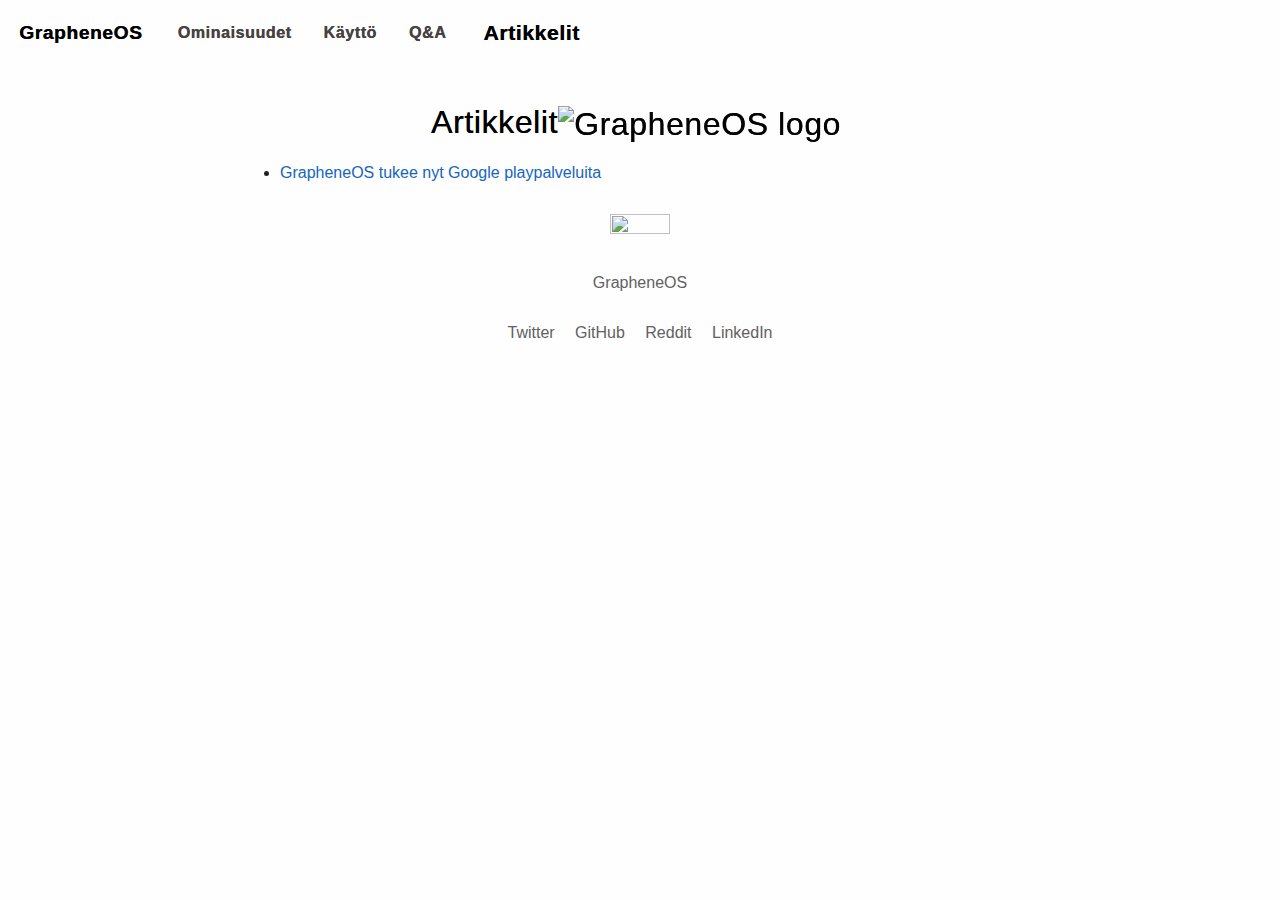
==== artikkelit.html @ 68c35b5b "Lisää 'Artikkelit'" ====
<!DOCTYPE html>
<html lang="fi">
<head>
    <link href="main.css" rel="stylesheet"/>
    <link rel="alternate" hreflang="fi" href="http://shepherd115.github.io/Jep/artikkelit.html"/>
    <meta name="viewport" content="width=device-width, initial-scale=1"/>
    <meta charset="UTF-8"/>
    <meta name="author" content="Shepherd"/>
    <title>GrapheneOS Tieto | Artikkelit</title>
    <meta http-equiv="Content-Security-Policy" content="default-src 'self'">
    <meta name="description" content="Suomalaista GrapheneOS tietoa | Artikkelit"/>
    <meta property="og:image" content="https://grapheneos.org/opengraph.png"/>
    <meta property="og:image:width" content="512"/>
    <meta property="og:image:height" content="512"/>
    <meta property="og:image:alt" content="GrapheneOS logo"/>
    <meta property="og:site_name" content="GrapheneOS"/>
    <meta property="og:type" content="website"/>
    <meta property="og:title" content="Suomalaista GrapheneOS tietoa"/>
    <meta property="og:url" content="https://shepherd115.github.io/jep/artikkelit.html"/>
    <link rel="canonical" href="https://shepherd115.github.io/Jep/artikkelit.html"/>
    <link rel="icon" href="favicon.ico"/>
    <link rel="icon" sizes="any" type="image/svg+xml" href="favicon.svg"/>
    <link rel="mask-icon" href="mask-icon.svg" color="#1a1a1a"/>
    <link rel="apple-touch-icon" href="apple-touch-icon.png"/>
</head>
<body>

    <header>
      <nav id="navigointi">
        <ul>
          <li><a href="index.html">GrapheneOS</a></li>
          <li><a href="features.html">Ominaisuudet</a></li>
          <li><a href="kautto.html">Käyttö</a></li>
          <li><a href="kysymys.html">Q&A</a></li>
          <li aria-current="page"><a href="artikkelit.html">Artikkelit</a></li>
        </ul>
      </nav>
    </header>

<main>

<h1 id="otsikot">Artikkelit<img id="kuvah" src="mask-icon.svg" alt="GrapheneOS logo"></h1> 

<ul>
  <li><a href="artikkeli-googleplay-ja-grapheneos.html">GrapheneOS tukee nyt Google playpalveluita</a></li>
</ul>

<article>
        <footer>
            <a href="https://shepherd115.github.io/Jep/"><img src="mask-icon.svg" width="512" height="512" alt=""/>GrapheneOS</a>
            <ul id="social">
                <li><a href="https://twitter.com/GrapheneOS">Twitter</a></li>
                <li><a href="https://github.com/GrapheneOS">GitHub</a></li>
                <li><a href="https://reddit.com/r/GrapheneOS">Reddit</a></li>
                <li><a href="https://www.linkedin.com/company/grapheneos/">LinkedIn</a></li>
            </ul>
        </footer>
</article>
</main>
</body>
</html>
---- main.css ----
/* Perus pohja ja ulkönäkö määrittely*/
body {
    display: flex;
    flex-direction: column;
    min-height: 100vh;
    min-height: -webkit-fill-available;
    font-family: Roboto, sans-serif;
    background-color: #252627;
    color: #a9a9b3;
    margin: 0;
    padding: 0;
    overflow-y: scroll;
    background-image: url("mask-icon.svg");
    background-repeat: no-repeat;
    background-position: top;
    background-size: 400px 600px;
}

#valkoinen {
  color: white;
}

#vasenviiva {
  border-left: 3px solid grey;
}

#qaotsikot {
  border-bottom: 3px solid grey;
  text-align: center;
  font-size: 150%;
}

/*Parantaa näkyvyyttyä iPhoneilla*/
html {
    height: -webkit-fill-available;
}

#middlewhite {
  color:white;
  text-align:center;
}

#middlewhite a {
    color:white;
    text-align:center;
}

/*Sivuston järjestys*/
main {
    margin-left: auto;
    margin-right: auto;
    padding: 1em;
    max-width: 832px;
    min-width: 0;
    width: 100%;
    box-sizing: border-box;
    overflow-wrap: break-word;
}

/*Kaikkien linkkien väri normaaliksi ja ilman alaviivaa*/
a {
    color:#1565c0;
    text-decoration:none;
}

/*<code> Pätkät eri fontilla ja värillä*/
code {
    background-color: #424242;
    font-family: "Roboto Mono", monospace;
}

/*Otsikko tekstit keskelle ja valkoiseksi*/
h1 {
  text-align:center;
  color:white;
}

/*Muuntaa linkkien värin ja alleviivaa ne hoverissa*/
a:hover {
    background-color: #252627;
    text-decoration:underline;
}

/*Varmistaa että linkit pysyy valkoisina*/
h1 a, h1 a:visited, h2 a, h2 a:visited, h3 a, h3 a:visited, h4 a, h4 a:visited, h5 a, h5 a:visited, h6 a, h6 a:visited {
    color: white;
}

/*p1 tekstit valkoiseksi ilman alaviivaa*/
p1 {
    color:white;
    text-decoration:none;
}


#ajan-kohtaista {
  text-align:left;
  font-weight: bold;
  border-left:3px solid grey;
  padding:10px;
  margin:5px;
  list-style-type:none;
}

/*Määrittää navigointipalkin ulkonäön*/
#navigointi ul {
    display: flex;
    flex-wrap: nowrap;
    margin: 0;
    overflow-x: auto;
    padding: 0;
    background-color: #252627;
}

#navigointi {
    white-space: nowrap;
}

#navigointi ul li {
    list-style-type: none;
    display: flex;
}

#navigointi ul li a {
    display: flex;
    text-decoration: none;
    padding: 1em;
    align-items: center;
    font-size:100%;
    color:grey;
    letter-spacing: 0.6px;
    text-shadow: 0.3px 0.3px;
    font-weight: 400;
}

#otsikot {
    letter-spacing: 0.6px;
    text-shadow: 0.3px 0.3px;
    font-weight: 400;
}

#navigointi ul li a:visited {
    color: grey;
}

#navigointi ul li[aria-current] {
  font-size:110%;
  color:white;
  background-color:#252627;
}

#navigointi ul li[aria-current] a {
    color: white;
    font-size:110%;
}

h2 {
    letter-spacing: 0.6px;
    text-shadow: 0.3px 0.3px;
    font-weight: 400;
}

#navigointi ul li a:hover {
  font-size:110%;
  color:white;
}
/* Navigointipalkin määrittely loppuu */

/* Sivuston footerin määrittely alkaa */
footer img {
    width: 60px;
    height: auto;
    display: block;
    margin-left: auto;
    margin-right: auto;
}

footer {
    margin-top: auto;
    margin-left: auto;
    margin-right: auto;
    padding: 1em;
    max-width: 800px;
    overflow-wrap: break-word;
    text-align: center;
}

footer a, footer a:visited {
    color: #616161;
}

#social {
    margin-top: 2em;
    padding: 0;
    list-style-type: none;
}

#social li {
    display: inline;
    padding: 0 0.5em;
}
/* Sivuston footer määrittely loppuu */

/* GrapheneOS logon muokkaus alkaa */
#kuvah {
    height: 2rem;
    width: 2rem;
    filter: invert(100);
    vertical-align: middle;
    margin-right: 0.5rem;
}
/* GrapheneOS logon muokkaus loppuu */

@media (prefers-color-scheme: light) {
    body {
        background: #fefefe;
        color: #222;
    }

    #middlewhite {
        color:#222;
        text-align:center;
    }

    #middlewhite a {
        color:#222;
        text-align:center;
    }

    #navigointi ul {
        display: flex;
        flex-wrap: nowrap;
        margin: 0;
        overflow-x: auto;
        padding: 0;
        background-color:#fefefe;
    }
    
    #navigointi {
        white-space: nowrap;
    }
    
    #navigointi ul li {
        list-style-type: none;
        display: flex;
    }
    
    #navigointi ul li a {
        display: flex;
        text-decoration: none;
        padding: 1em;
        align-items: center;
        font-size:100%;
        color:rgb(71, 66, 66);
        font-weight: bold;
    }
    
    #navigointi ul li a:visited {
        color: rgb(71, 66, 66);
    }
    
    #navigointi ul li[aria-current] {
      font-size:110%;
      color:black;
      background-color:#fefefe;
    }
    
    #navigointi ul li[aria-current] a {
        color: black;
        font-size:120%;
    }
    
    #navigointi ul li a:hover {
      font-size:120%;
      color:black;
      background-color: #fefefe;
    }

    h1 {
        color:black;
    }

    a:hover {
        background-color: #fefefe;
        text-decoration:underline;
    }

    a {
        color: #1565c0;
    }

    a:visited {
        color: #1565c0;
    }

    h1 a, h1 a:visited, h2 a, h2 a:visited, h3 a, h3 a:visited, h4 a, h4 a:visited, h5 a, h5 a:visited, h6 a, h6 a:visited {
        color: black;
    }

    code {
        background-color: grey;
        font-family: "Roboto Mono", monospace;
    }

    #valkoinen {
        color: black;
      }

    #kuvah {
        height: 2rem;
        width: 2rem;
        vertical-align: middle;
        margin-right: 0.5rem;
        filter: invert(1%);
    }

}
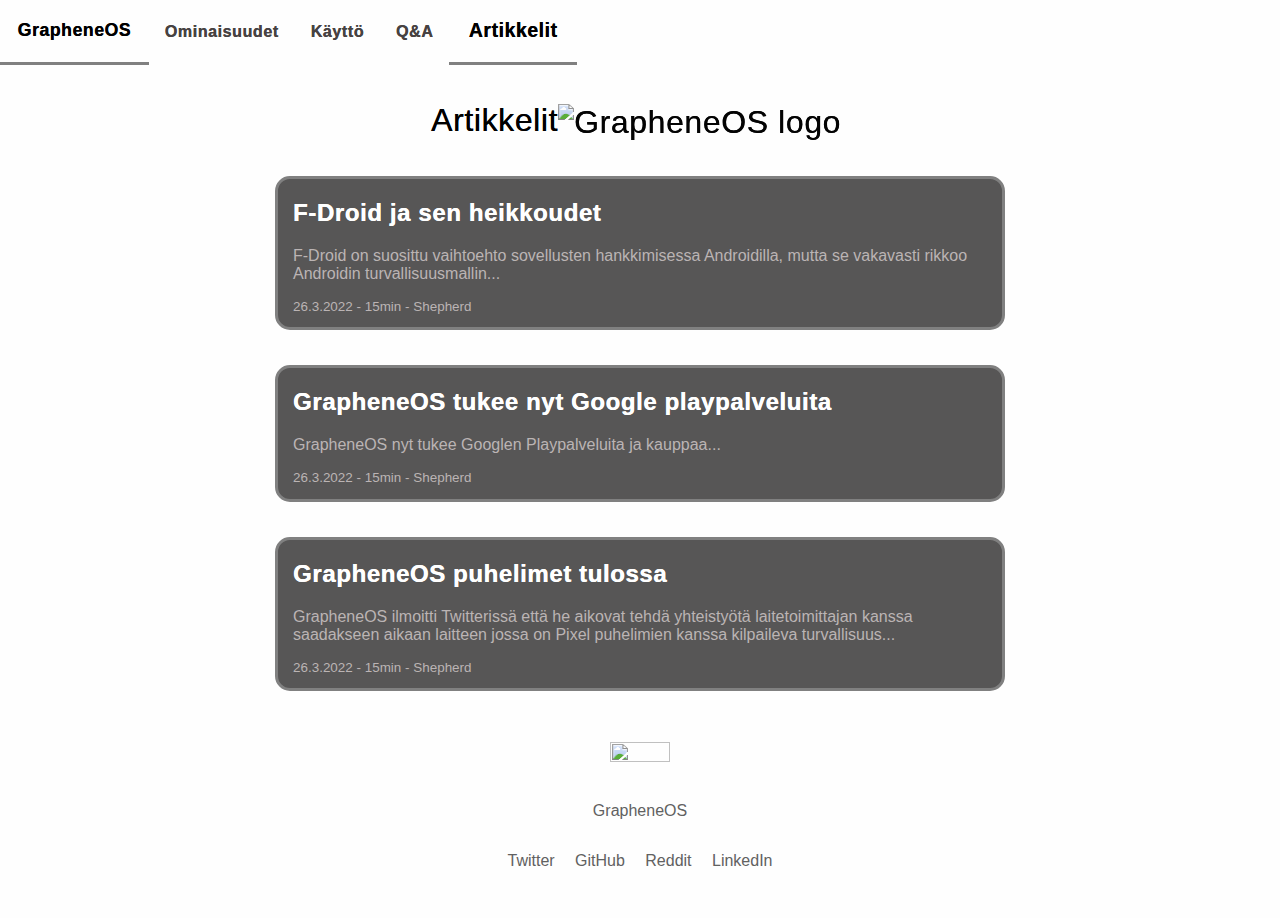
==== commit db3d2502: "Pieniä korjauksia" ====
--- a/artikkelit.html
+++ b/artikkelit.html
@@ -41,9 +41,33 @@
 
 <h1 id="otsikot">Artikkelit<img id="kuvah" src="mask-icon.svg" alt="GrapheneOS logo"></h1> 
 
-<ul>
-  <li><a href="artikkeli-googleplay-ja-grapheneos.html">GrapheneOS tukee nyt Google playpalveluita</a></li>
-</ul>
+<a id="artikkeli-otsikko-A" href="artikkeli-fdroid-heikkoudet.html">
+<section id="artikkeli-otsikko">
+<h2>F-Droid ja sen heikkoudet</h2>
+<p>F-Droid on suosittu vaihtoehto sovellusten hankkimisessa Androidilla, mutta se vakavasti rikkoo
+Androidin turvallisuusmallin...</p>
+<p id="pieni">26.3.2022 - 15min - Shepherd</p>
+</section>
+</a>
+
+<a id="artikkeli-otsikko-A" href="artikkeli-googleplay-ja-grapheneos.html">
+<section id="artikkeli-otsikko">
+<h2>GrapheneOS tukee nyt Google playpalveluita</h2>
+<p>GrapheneOS nyt tukee Googlen Playpalveluita ja kauppaa...</p>
+<p id="pieni">26.3.2022 - 15min - Shepherd</p>
+</section>
+</a>
+
+<a id="artikkeli-otsikko-A" href="">
+<section id="artikkeli-otsikko">
+<h2>GrapheneOS puhelimet tulossa</h2>
+<p>GrapheneOS ilmoitti Twitterissä että he aikovat tehdä yhteistyötä laitetoimittajan kanssa saadakseen aikaan laitteen jossa on
+  Pixel puhelimien kanssa kilpaileva turvallisuus...</p>
+<p id="pieni">26.3.2022 - 15min - Shepherd</p>
+</section>
+</a>
+
+
 
 <article>
         <footer>
--- a/main.css
+++ b/main.css
@@ -151,7 +151,7 @@
 
 #navigointi ul li[aria-current] a {
     color: white;
-    font-size:110%;
+    font-size:110%; 
 }
 
 h2 {
@@ -173,6 +173,12 @@
     display: block;
     margin-left: auto;
     margin-right: auto;
+}
+
+h2 {
+    letter-spacing: 0.6px;
+    text-shadow: 0.3px 0.3px;
+    font-weight: 400;
 }
 
 footer {
@@ -267,13 +273,15 @@
     
     #navigointi ul li[aria-current] a {
         color: black;
-        font-size:120%;
+        font-size:110%;
+        border-bottom: 3px solid grey;
     }
     
     #navigointi ul li a:hover {
-      font-size:120%;
+      font-size:110%;
       color:black;
       background-color: #fefefe;
+      border-bottom: 3px solid grey;
     }
 
     h1 {
@@ -304,7 +312,7 @@
 
     #valkoinen {
         color: black;
-      }
+    }
 
     #kuvah {
         height: 2rem;
@@ -313,5 +321,37 @@
         margin-right: 0.5rem;
         filter: invert(1%);
     }
-
+}
+
+#artikkeli-otsikko {
+    background-color: rgb(87, 86, 86);
+    width: auto;
+    border: 3px solid grey;
+    padding-left: 15px;
+    padding-right: 15px;
+    margin: 35px;
+    border-radius: 15px;
+}
+#artikkeli-otsikko h2 {
+    color: rgb(255, 255, 255);
+    font-weight: bolder;
+}
+#artikkeli-otsikko p {
+    text-decoration: none;
+    color: rgb(187, 180, 180)
+}
+#artikkeli-otsikko-A {
+    text-decoration: none;
+}
+#pieni {
+    font-size: 84%;
+}
+#artikkeli-otsikko:hover {
+    background-color: rgb(87, 86, 86);
+    width: auto;
+    border: 3px solid grey;
+    padding-left: 15px;
+    padding-right: 15px;
+    margin: 40px;
+    border-radius: 15px;
 }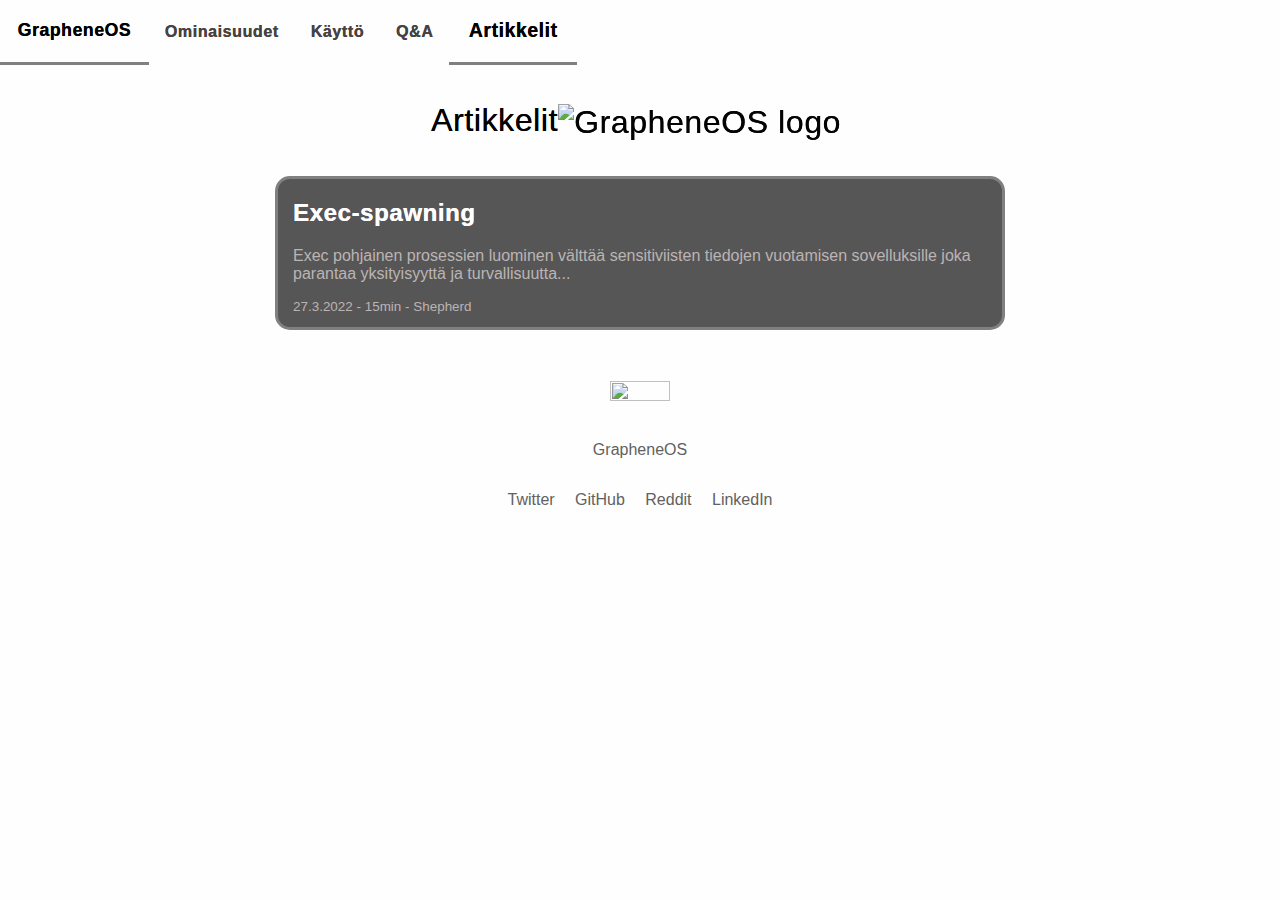
==== commit a1f2c17d: "Lisää exec artikkeli" ====
--- a/artikkelit.html
+++ b/artikkelit.html
@@ -41,33 +41,14 @@
 
 <h1 id="otsikot">Artikkelit<img id="kuvah" src="mask-icon.svg" alt="GrapheneOS logo"></h1> 
 
-<a id="artikkeli-otsikko-A" href="artikkeli-fdroid-heikkoudet.html">
+<a id="artikkeli-otsikko-A" href="exec-spawning.html">
 <section id="artikkeli-otsikko">
-<h2>F-Droid ja sen heikkoudet</h2>
-<p>F-Droid on suosittu vaihtoehto sovellusten hankkimisessa Androidilla, mutta se vakavasti rikkoo
-Androidin turvallisuusmallin...</p>
-<p id="pieni">26.3.2022 - 15min - Shepherd</p>
+<h2>Exec-spawning</h2>
+<p>Exec pohjainen prosessien luominen välttää sensitiviisten tiedojen vuotamisen sovelluksille joka parantaa yksityisyyttä
+ja turvallisuutta...</p>
+<p id="pieni">27.3.2022 - 15min - Shepherd</p>
 </section>
 </a>
-
-<a id="artikkeli-otsikko-A" href="artikkeli-googleplay-ja-grapheneos.html">
-<section id="artikkeli-otsikko">
-<h2>GrapheneOS tukee nyt Google playpalveluita</h2>
-<p>GrapheneOS nyt tukee Googlen Playpalveluita ja kauppaa...</p>
-<p id="pieni">26.3.2022 - 15min - Shepherd</p>
-</section>
-</a>
-
-<a id="artikkeli-otsikko-A" href="">
-<section id="artikkeli-otsikko">
-<h2>GrapheneOS puhelimet tulossa</h2>
-<p>GrapheneOS ilmoitti Twitterissä että he aikovat tehdä yhteistyötä laitetoimittajan kanssa saadakseen aikaan laitteen jossa on
-  Pixel puhelimien kanssa kilpaileva turvallisuus...</p>
-<p id="pieni">26.3.2022 - 15min - Shepherd</p>
-</section>
-</a>
-
-
 
 <article>
         <footer>
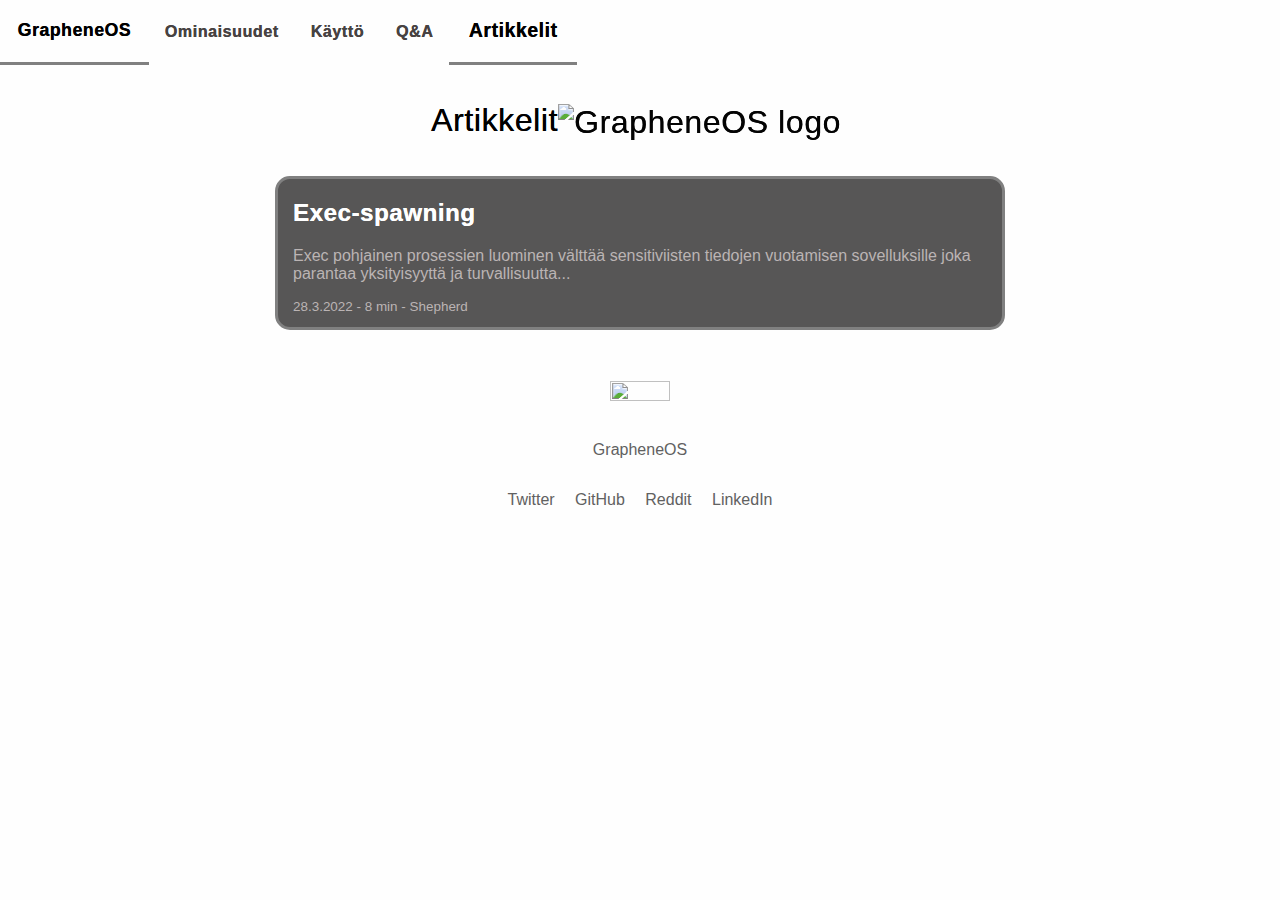
==== commit 446f23bb: "Päivitä aika" ====
--- a/artikkelit.html
+++ b/artikkelit.html
@@ -46,7 +46,7 @@
 <h2>Exec-spawning</h2>
 <p>Exec pohjainen prosessien luominen välttää sensitiviisten tiedojen vuotamisen sovelluksille joka parantaa yksityisyyttä
 ja turvallisuutta...</p>
-<p id="pieni">27.3.2022 - 15min - Shepherd</p>
+<p id="pieni">28.3.2022 - 8 min - Shepherd</p>
 </section>
 </a>
 
--- a/main.css
+++ b/main.css
@@ -92,7 +92,6 @@
     text-decoration:none;
 }
 
-
 #ajan-kohtaista {
   text-align:left;
   font-weight: bold;
@@ -354,4 +353,13 @@
     padding-right: 15px;
     margin: 40px;
     border-radius: 15px;
+}
+
+#musta {
+    background-color: rgb(31, 29, 29);
+    border-left: 3px solid grey;
+    padding-left: 15px;
+    padding-right: 15px;
+    padding-top: 10px;
+    padding-bottom: 10px;
 }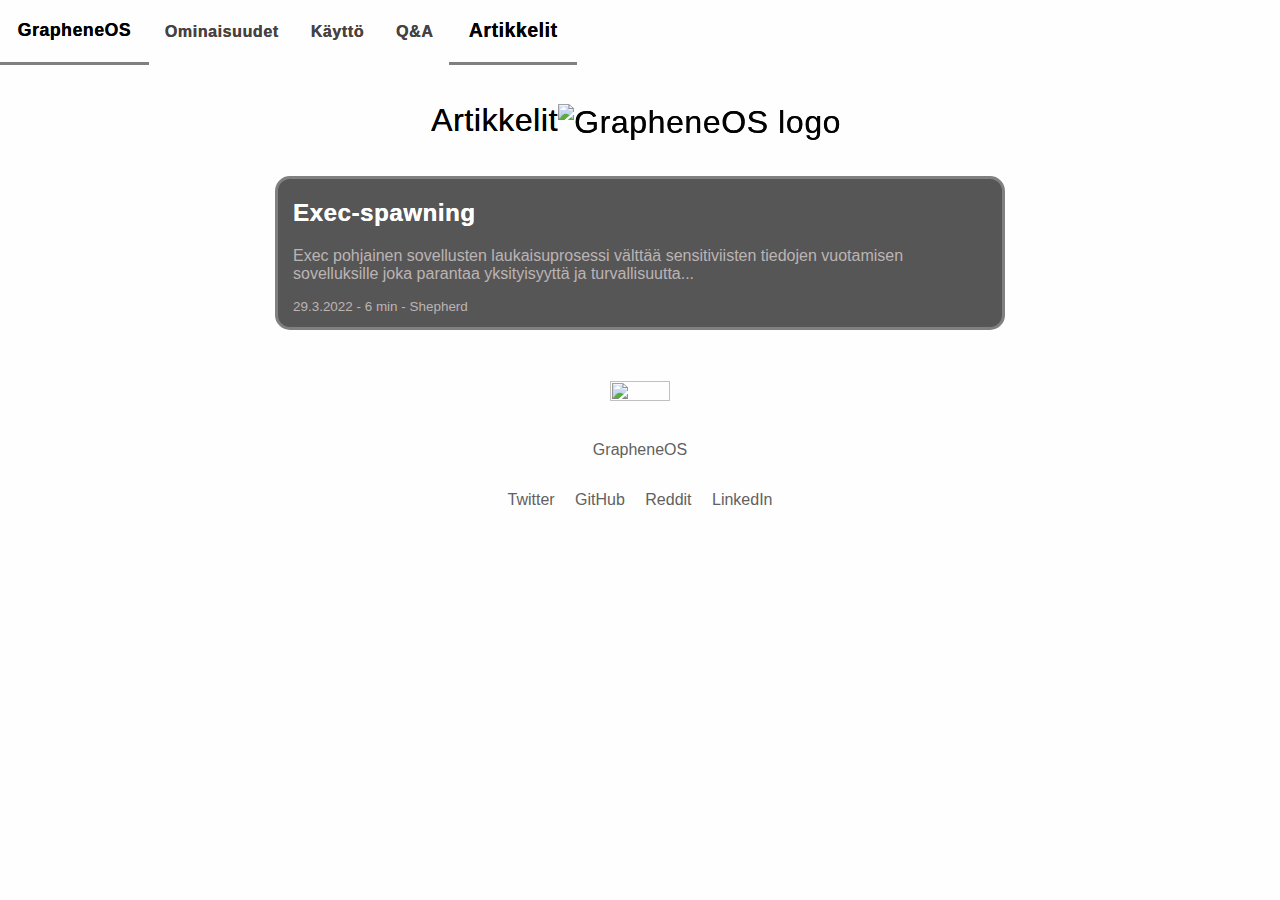
==== commit b531590c: "Pieniä Exec artikkeli parannuksia" ====
--- a/artikkelit.html
+++ b/artikkelit.html
@@ -44,9 +44,9 @@
 <a id="artikkeli-otsikko-A" href="exec-spawning.html">
 <section id="artikkeli-otsikko">
 <h2>Exec-spawning</h2>
-<p>Exec pohjainen prosessien luominen välttää sensitiviisten tiedojen vuotamisen sovelluksille joka parantaa yksityisyyttä
+<p>Exec pohjainen sovellusten laukaisuprosessi välttää sensitiviisten tiedojen vuotamisen sovelluksille joka parantaa yksityisyyttä
 ja turvallisuutta...</p>
-<p id="pieni">28.3.2022 - 8 min - Shepherd</p>
+<p id="pieni">29.3.2022 - 6 min - Shepherd</p>
 </section>
 </a>
 
